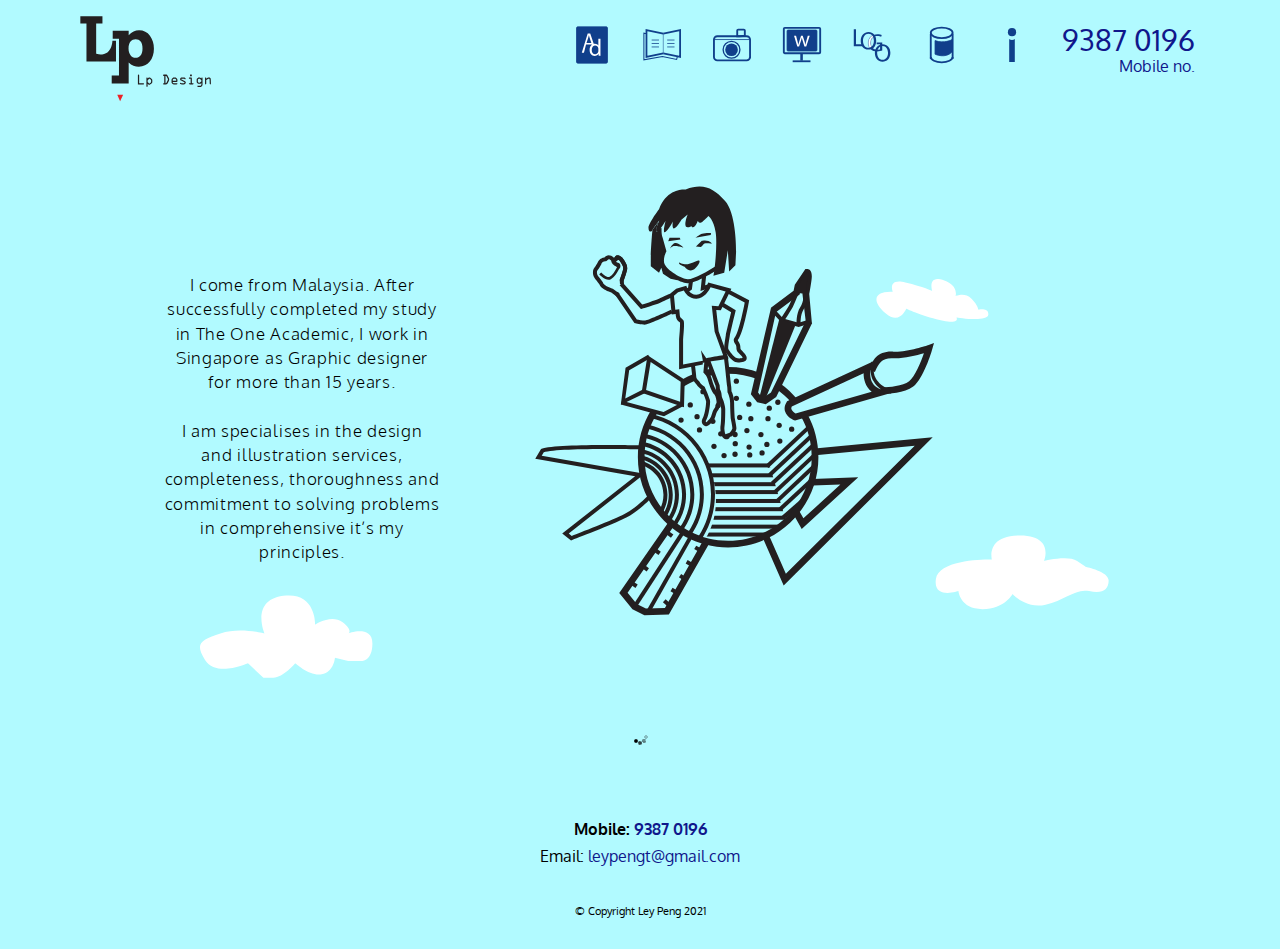
==== index.html @ 64c675ba "changefile" ====
<!doctype html>
<html lang="en">
  <head>
    <meta charset="utf-8">
    <meta http-equiv="X-UA-Compatible" content="IE=edge">
    <meta name="viewport" content="width=device-width, initial-scale=1">
    <title>Lp Design website</title>
    <link rel="stylesheet" href="css/bootstrap.min.css">
    <link rel="stylesheet" href="css/styles.css">
    <link href='https://fonts.googleapis.com/css?family=Oxygen:400,300,700' rel='stylesheet' type='text/css'>
    <link href='https://fonts.googleapis.com/css?family=Lora' rel='stylesheet' type='text/css'>
  </head>
<body>
  <header>
    <nav id="header-nav" class="navbar navbar-default">
      <div class="container">
        <div class="navbar-header">
          <a href="index.html" class="pull-left">
            <div id="logo-img"></div>
          </a>

          <button type="button" class="navbar-toggle collapsed" data-toggle="collapse" data-target="#collapsable-nav" aria-expanded="false">
            <span class="sr-only">Toggle navigation</span>
            <span class="icon-bar"></span>
            <span class="icon-bar"></span>
            <span class="icon-bar"></span>
          </button>
        </div>

        <div id="collapsable-nav" class="collapse navbar-collapse">
           <ul id="nav-list" class="nav navbar-nav navbar-right">
            <li>
              <a href="#">
                <img src="link/ad.svg" alt="info" width="40px" height="40px"><br class="hidden-xs"></a>
            </li>
             <li>
              <a href="#">
                <img src="link/booklet.svg" alt="info" width="40px" height="40px"><br class="hidden-xs"></a>
            </li>
            <li>
              <a href="#">
                <img src="link/camera.svg" alt="info" width="40px" height="40px"><br class="hidden-xs"></a>
            </li>
             <li>
              <a href="#">
                <img src="link/www.svg" alt="info" width="40px" height="40px"><br class="hidden-xs"></a>
            </li>

            <li>
              <a href="#">
                <img src="link/logo.svg" alt="info" width="40px" height="40px"><br class="hidden-xs"></a>
            </li>
            <li>
              <a href="#">
                <img src="link/packaging.svg" alt="info" width="40px" height="40px"><br class="hidden-xs"></a>
            </li>
            <li>
              <a href="menu-categories.html">
                <img src="link/info.svg" alt="info" width="40px" height="40px"><br class="hidden-xs"></a>
            </li>
            <li id="phone" class="visible-md visible-lg">
              <a href="tel:410-602-5008">
                <span>9387 0196</span></a><div>Mobile no.</div>
            </li>
          </ul><!-- #nav-list -->
        </div><!-- .collapse .navbar-collapse -->
      </div><!-- .container -->
    </nav><!-- #header-nav -->
  </header>

  <div id="main-content" class="container">
  	<div class="jumbotron">
      <section id="intro" class="row col-md-4 col-sm-6 col-xs-12"><p> I come from Malaysia. After successfully completed my study in The One Academic, I work in Singapore as Graphic designer for more than 15 years.<br><br>I am specialises in the design and illustration services, completeness, thoroughness and commitment to solving problems in comprehensive it’s my principles. </p>
      </section>
    <div>
      <img id="girl" src="link/girlglobe.svg" alt="Picture of globe">
    </div>
    <div class="cloud"> 
      <img id="cloud1" src="link/cloud.svg" alt="cloud1">
    </div>

        <div class="cloud2"> 
      <img id="cloud2" src="link/cloud2.svg" alt="cloud2">
    </div>

            <div class="cloud2" >
      <img id="cloud3" src="link/cloud3.svg" alt="cloud3">
    </div>
  </div><!-- close jumbotron -->
</div><!-- close container -->

<div id="slider" class="slideshow-contain">

</div> <!-- End slideshow-contain -->

<footer class="panel-footer">
    <div class="container">
      <div class="row">
        <section id="hours" class="col-lg-12">
          <span>Mobile: <a href="tel: 93870196">9387 0196</a></span><br>
          <hr class="visible-xs">
        </section>
        <section id="email" class="col-lg-12">
          <span>Email: <a href="mailto:leypengt@gmail.com">leypengt@gmail.com</a></span><br>

          <hr class="visible-xs">
        </section>
      </div>
      <div id="copyright" class="text-center">&copy; Copyright Ley Peng 2021</div>
    </div>
  </footer>

  <!-- jQuery (Bootstrap JS plugins depend on it) -->
  <script src="js/jquery-2.1.4.min.js"></script>
  <script src="js/bootstrap.min.js"></script>
  <script src="js/script.js"></script>
  <script src="js/script2.js"></script>
</body>
</html>
---- css/styles.css ----
body {
  font-size: 16px;
  color:black;
  background-color: #B1FAFF;
  font-family: 'Oxygen', sans-serif;
}

a {
  color: #10178B;
  text-decoration: none;
}

a:hover {
  color: #219CF7;
  text-decoration: none;

}

#copyright {
  font-size: .7em;
}

/** HEADER **/
  .container {
    background-color: #B1FAFF; 
  }

  div.slideshow-container {
    background-color:black;
    width:140%;
  }

.navbar-default {
  background-color: #B1FAFF;
}

.jumbotron {
  background-color: #B1FAFF;
}


#header-nav {
  border-radius: 0;
  border: 0;
}

#logo-img {
  background: url('../link/Lplogo.svg') no-repeat;
  width: 150px;
  height: 100px;
  margin: 10px 15px 10px 0;
}

#nav-list {
  margin-top: 10px;
}
#nav-list a {
  color: #10178B;
  text-align: center;
}
#nav-list a:hover {
  background: #FEF17F;
}
#nav-list a span {
  font-size: 1.8em;
}

#phone {
  margin-top: 5px;
}
#phone a { /* Phone number */
  text-align: right;
  padding-bottom: 0;
}
#phone div { /* Mobile No. */
  color: #10178B;
  text-align: right;
  padding-right: 15px;
}

.navbar-header button.navbar-toggle, .navbar-header .icon-bar {
  border: 1px solid #F79C21;
}
.navbar-header button.navbar-toggle {
  clear: both;
  margin-top: -30px;
}

section#intro p {
  text-align: center;
  margin-top:5em;
  margin-left:2em;
  font-size:17px;
  letter-spacing: .7px;
  color: black;
}

img#girl {
  width:50%;
  margin-top:-10px;
  margin-left:auto;
  margin-right:auto;
  padding-left:5em;
}

/* END HEADER */

/* body */
img#cloud1 {
  position: relative;
  float: right;
  top:-350px;
  right:10em;
}

img#cloud2 {
  position: relative;
  float: left;
  top:-40px;
  left:4em;
}

img#cloud3 {
  position: relative;
  float: right;
  top:-100px;
  right:-5em;
}
/* FOOTER */
.row {
  text-align: center;
}

.panel-footer {
  margin-top: 30px;
  padding-top: 35px;
  padding-bottom: 30px;
  background-color: #B1FAFF;
  border-top: 0;
}
.panel-footer div.row {
  margin-bottom: 35px;
}
#hours, #address {
  line-height: 2;
}
#hours > span, #address > span {
  font-size: 1em;
  font-weight: bold;
}
#address p {
  color: black;
  font-size: .8em;
  line-height: 1.8;
}
#testimonials {
  font-style: italic;
}
#testimonials p:nth-child(2) {
  margin-top: 25px;
}
/* END FOOTER */



/* HOME PAGE */
.container .jumbotron {
}

#menu-tile, #specials-tile, #map-tile {
  height: 250px;
  width: 100%;
  margin-bottom: 15px;
  position: relative;
  border: 2px solid #3F0C1F;
  overflow: hidden;
}
#menu-tile:hover, #specials-tile:hover, #map-tile:hover {
  box-shadow: 0 1px 5px 1px #cccccc;
}
#menu-tile {
  background: url('../images/menu-tile.jpg') no-repeat;
  background-position: center;
}
#specials-tile {
  background: url('../images/specials-tile.jpg') no-repeat;
  background-position: center;
}
#menu-tile span, #specials-tile span, #map-tile span {
  position: absolute;
  bottom: 0;
  right: 0;
  width: 100%;
  text-align: center;
  font-size: 1.6em;
  text-transform: uppercase;
  background-color: #000;
  color: #fff;
  opacity: .8;
}

/* END HOME PAGE */

/* slide */
* {box-sizing: border-box}
.mySlides2 {display: none}
img {vertical-align: middle;}


/* Slideshow container */
div.slidebar {
  background-color: black;
  display: block;
  padding-top: 20px;
  padding-bottom: 20px;
  width: 100%;
  height: 120%;
}

div #first .mySlides2 {display: visibility}

.slideshow-container {
  max-width: 1000px;
  position: relative;
  margin: auto;
}

/* Next & previous buttons */
.prev, .next {
  cursor: pointer;
  position: absolute;
  top: 50%;
  width: auto;
  padding: 16px;
  margin-top: -22px;
  color: white;
  font-weight: bold;
  font-size: 18px;
  transition: 0.6s ease;
  border-radius: 0 3px 3px 0;
  user-select: none;
}

/* Position the "next button" to the right */
.next {
  right: 0;
  border-radius: 3px 0 0 3px;
}

/* On hover, add a grey background color */
.prev:hover, .next:hover {
  background-color: #f1f1f1;
  color: black;
}
/* End slide*/

/********** Large devices only **********/

/********** Medium devices only **********/
@media (min-width: 992px) and (max-width: 1199px) {
    section#intro p {
  box-sizing: 200px;
  margin-top:3em;
  margin-left:0;
  font-size:16px;
  letter-spacing: .7px;
  color: black;
}

img#girl {
  width:53%;
  margin-top:10px;
  margin-left:auto;
  margin-right:auto;
  padding-left:5em;
}
}


  

/********** Small devices only **********/
@media (min-width: 768px) and (max-width: 991px) {

  section#intro p {
  box-sizing: 200px;
  margin-top:3em;
  margin-left:0;
  font-size:16px;
  letter-spacing: .7px;
  color: black;
}

img#girl {
  width:52%;
  margin-top:0 ;
  margin-left:auto;
  margin-right:auto;
  padding-left:0;
}

  img#cloud1 {
    size:100px;
    position: relative;
    float: right;
    top:-400px;
    left:-1em;
    }

img#cloud2 {
  width:8em;
  position: relative;
  float: right;
  top:10px;
  left:10em;
}

img#cloud3 {
  width:10em;
  position: relative;
  float: right;
  top:20px;
  right:4em;
}
}

/********** Extra small devices only **********/
@media (max-width: 767px) {

  div #logo-img {
  background: url('../link/Lplogo.svg') no-repeat;
  padding-left: 10px;
  width: 150px;
  height: 100px;
  margin: 10px 25px 10px 0;
}

   section#intro p {
  box-sizing: 200px;
  padding-left:8px;
  margin-top:-1em;
  margin-left:auto;
  margin-right:auto;
  font-size:16px;
  letter-spacing: .7px;
  color: black;
}

  img#girl {
  width:90%;
  margin-top:25px ;
  margin-left:auto;
  margin-right:auto;
  padding-top: 10px;
}

  img#cloud1 {
  width:4em;
  position: relative;
  float:right;
  right:2em;
}

img#cloud2 {
  width:9em;
  position: relative;
  float:left;
  left:-1em;
  
}

img#cloud3 {
  width:8em;
  position: relative;
  float:right;
  right:-4em;
}


  #collapsable-nav a { /* Collapsed nav menu text */
    font-size: 1.2em;
  }
  #collapsable-nav a span { /* Collapsed nav menu glyph */
    font-size: 1em;
    margin-right: 5px;
  }


  /* End Header */



  /* Home Page */
  .container .jumbotron {
    margin-top: 30px;
    padding: 0;
  }
  #menu-tile, #specials-tile {
    width: 360px;
    margin: 0 auto 15px;
  }
}


/********** Super extra small devices Only :-) (e.g., iPhone 4) **********/
@media (max-width: 479px) {

  #logo-img {
  background: url('../link/Lplogo.svg') no-repeat;
  width: 150px;
  height: 100px;
  margin: 10px 15px 10px 0;
}

    section#intro p {
  box-sizing: 200px;
  padding-left:10px;
  margin-top:-1em;
  margin-left:auto;
  margin-right:auto;
  font-size:16px;
  letter-spacing: .7px;
  color: black;
}

  img#girl {
  position: relative;
  float:right;
  right:2.4em;
  margin-left:auto;
  margin-right:auto;
  width:100%;
  margin-top:0 ;
}

  img#cloud1 {
  width:3em;
  position: relative;
  float:right;
  top:-13em;

}

img#cloud2 {
  width:5em;
  position: relative;
  float:left;
  
}

img#cloud3 {
   width:5.5em;
  position: relative;
  float:right;
  top:-30px;
  left:.5em;
}

  /* Header */
  .navbar-brand h1 { /* Restaurant name */
    padding-top: 5px;
    font-size: 6vw;
  }
  /* End Header */
  
  /* Home page */
  #menu-tile, #specials-tile {
    width: 280px;
    margin: 0 auto 15px;
  }
}
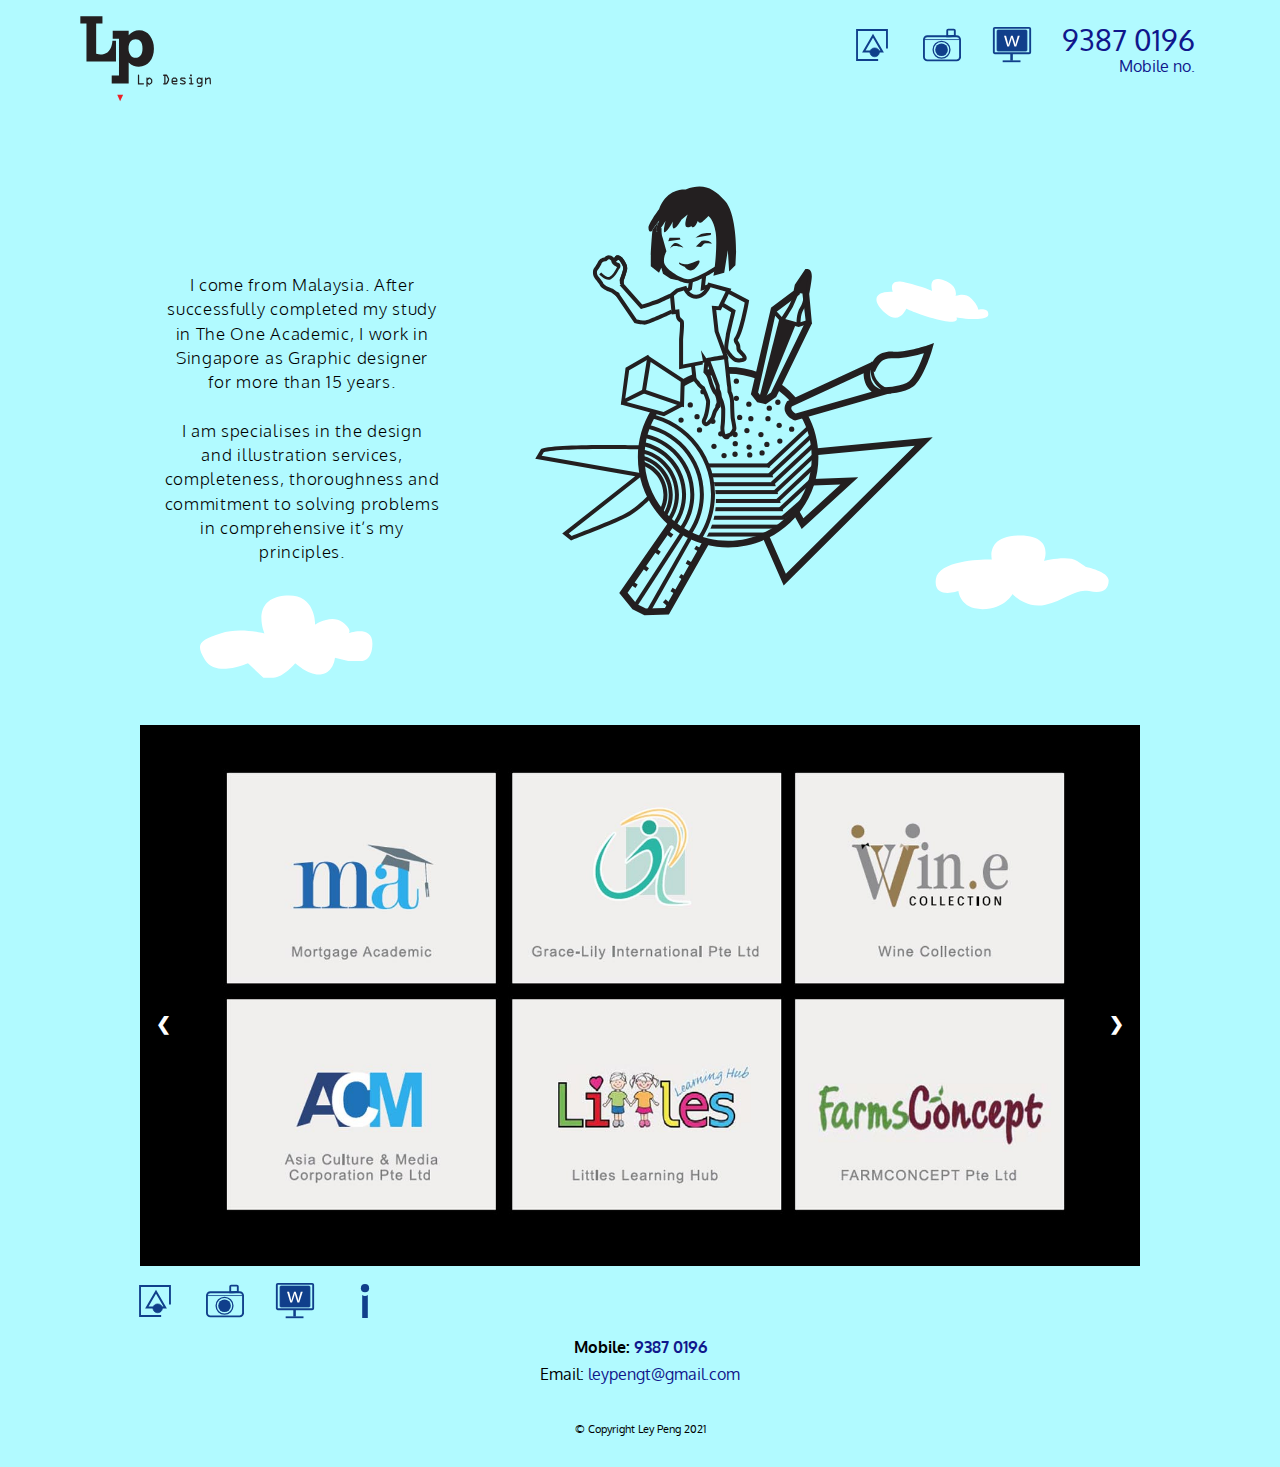
==== commit ade39827: "movefile" ====
--- a/index.html
+++ b/index.html
@@ -30,33 +30,16 @@
         <div id="collapsable-nav" class="collapse navbar-collapse">
            <ul id="nav-list" class="nav navbar-nav navbar-right">
             <li>
-              <a href="#">
-                <img src="link/ad.svg" alt="info" width="40px" height="40px"><br class="hidden-xs"></a>
+              <a href="index.html#slider">
+                <img src="link/artwork.svg" alt="info" width="40px" height="40px"><br class="hidden-xs"></a>
+            </li>
+            <li>
+              <a href="photo.html#slider">
+                <img src="link/camera.svg" alt="info" width="40px" height="40px"><br class="hidden-xs"></a>
             </li>
              <li>
-              <a href="#">
-                <img src="link/booklet.svg" alt="info" width="40px" height="40px"><br class="hidden-xs"></a>
-            </li>
-            <li>
-              <a href="#">
-                <img src="link/camera.svg" alt="info" width="40px" height="40px"><br class="hidden-xs"></a>
-            </li>
-             <li>
-              <a href="#">
+              <a href="web.html#slider">
                 <img src="link/www.svg" alt="info" width="40px" height="40px"><br class="hidden-xs"></a>
-            </li>
-
-            <li>
-              <a href="#">
-                <img src="link/logo.svg" alt="info" width="40px" height="40px"><br class="hidden-xs"></a>
-            </li>
-            <li>
-              <a href="#">
-                <img src="link/packaging.svg" alt="info" width="40px" height="40px"><br class="hidden-xs"></a>
-            </li>
-            <li>
-              <a href="menu-categories.html">
-                <img src="link/info.svg" alt="info" width="40px" height="40px"><br class="hidden-xs"></a>
             </li>
             <li id="phone" class="visible-md visible-lg">
               <a href="tel:410-602-5008">
@@ -89,9 +72,108 @@
   </div><!-- close jumbotron -->
 </div><!-- close container -->
 
-<div id="slider" class="slideshow-contain">
+<div id="slider" class="slideshow-contain" >
+  <div class="slideshow-container">  
+
+  <div class="mySlides2" style="display:block;">
+    <img src="logo/6logo.jpg" style="width:100%"> 
+  </div> 
+
+  <div class="mySlides2" style="display:none;">
+    <img src="Ad/Ad.jpg" style="width:100%">
+  </div>
+
+    <div class="mySlides2" style="display:none;">
+    <img src="Ad/Chrismasleaflet.jpg" style="width:100%">
+  </div>
+
+    <div class="mySlides2" style="display:none;">
+    <img src="Ad/HoustonAd.jpg" style="width:100%">
+  </div>
+
+      <div class="mySlides2" style="display:none;">
+    <img src="Ad/jeanperry.jpg" style="width:100%">
+  </div>
+
+        <div class="mySlides2" style="display:none;">
+    <img src="Ad/leaflet.jpg" style="width:100%">
+  </div>
+
+          <div class="mySlides2" style="display:none;">
+    <img src="Ad/Rubbermaid.jpg" style="width:100%">
+  </div>
+  
+        <div class="mySlides2" style="display:none;">
+    <img src="Ad/outline.jpg" style="width:100%">
+  </div>
+
+          <div class="mySlides2" style="display:none;">
+    <img src="booklet/birdnestbooklettemplete.jpg" style="width:100%">
+  </div>
+
+            <div class="mySlides2" style="display:none;">
+    <img src="booklet/abalonecoverpage.jpg" style="width:100%">
+  </div>
+
+              <div class="mySlides2" style="display:none;">
+    <img src="booklet/abaloneinsidepage.jpg" style="width:100%">
+  </div>
+  
+  <div class="mySlides2" style="display:none;">
+    <img src="booklet/booklet2.jpg" style="width:100%">
+  </div>
+
+    <div class="mySlides2" style="display:none;">
+    <img src="packaging/birdetnestpack.jpg" style="width:100%">
+  </div>
+
+
+    <div class="mySlides2" style="display:none;">
+    <img src="packaging/Californiaabalone.jpg" style="width:100%">
+  </div>
+
+      <div class="mySlides2" style="display:none;">
+    <img src="packaging/tinlabel.jpg" style="width:100%">
+  </div>
+
+        <div class="mySlides2" style="display:none;">
+    <img src="packaging/Luwakcoffee.jpg" style="width:100%">
+  </div>
+  
+        <div class="mySlides2" style="display:none;">
+    <img src="packaging/Coffeepack.jpg" style="width:100%">
+  </div>
+  
+  
+
+
+  <a id="button1" class="prev  "  onclick="plusSlides(-1, 1)">&#10094;</a>
+  <a id="button2" class="next "  onclick="plusSlides(1, 1)">&#10095;</a>
+</div> <!-- End slide show -->
 
 </div> <!-- End slideshow-contain -->
+
+  <div id="nav-2a" class="container">
+	           <ul id="nav-2as" class="nav navbar-nav" >
+            <li >
+              <a href="index.html#slider">
+                <img src="link/artwork.svg" alt="info" width="40px" height="40px"><br class="hidden-xs"></a>
+            </li>
+            <li >
+              <a href="photo.html#slider">
+                <img src="link/camera.svg" alt="info" width="40px" height="40px"><br class="hidden-xs"></a>
+            </li>
+             <li >
+              <a href="web.html#slider">
+                <img src="link/www.svg" alt="info" width="40px" height="40px"><br class="hidden-xs"></a>
+            </li>
+            <li >
+              <a href="index.html">
+                <img src="link/info.svg" alt="info" width="40px" height="40px"><br class="hidden-xs"></a>
+            </li>
+          </ul><!-- #nav-list -->
+	</div>
+
 
 <footer class="panel-footer">
     <div class="container">
@@ -114,6 +196,5 @@
   <script src="js/jquery-2.1.4.min.js"></script>
   <script src="js/bootstrap.min.js"></script>
   <script src="js/script.js"></script>
-  <script src="js/script2.js"></script>
 </body>
 </html>
--- a/css/styles.css
+++ b/css/styles.css
@@ -25,10 +25,6 @@
     background-color: #B1FAFF; 
   }
 
-  div.slideshow-container {
-    background-color:black;
-    width:140%;
-  }
 
 .navbar-default {
   background-color: #B1FAFF;
@@ -42,6 +38,11 @@
 #header-nav {
   border-radius: 0;
   border: 0;
+}
+
+#movie{
+  margin:auto;
+  text-align: center;
 }
 
 #logo-img {
@@ -208,14 +209,6 @@
 
 
 /* Slideshow container */
-div.slidebar {
-  background-color: black;
-  display: block;
-  padding-top: 20px;
-  padding-bottom: 20px;
-  width: 100%;
-  height: 120%;
-}
 
 div #first .mySlides2 {display: visibility}
 
@@ -232,7 +225,7 @@
   top: 50%;
   width: auto;
   padding: 16px;
-  margin-top: -22px;
+  margin-top: 0;
   color: white;
   font-weight: bold;
   font-size: 18px;
@@ -240,6 +233,33 @@
   border-radius: 0 3px 3px 0;
   user-select: none;
 }
+
+
+
+div#nav-2 {
+  cursor: pointer;
+  position: absolute;
+  bottom: 0;
+  right: 0;
+  width:100%;
+  text-align: center;
+  background-color; #000;
+  opacity: .8;
+}
+
+
+ul#nav-2as.nav.navbar-nav {
+  cursor: pointer;
+  position: absolute;
+  margin-left: 30px;
+    margin-right: 30px;
+    padding-left: 20px;
+  width:100%;
+  text-align: center;
+  background-color; #000;
+}
+
+
 
 /* Position the "next button" to the right */
 .next {
@@ -324,6 +344,12 @@
 }
 }
 
+
+
+
+
+
+
 /********** Extra small devices only **********/
 @media (max-width: 767px) {
 
@@ -389,6 +415,22 @@
   /* End Header */
 
 
+/* button botttom */
+  ul#nav-2as.nav.navbar-nav {
+  cursor: pointer;
+  position: absolute;
+  margin-left: 0px;
+    margin-right: 0px;
+    padding-left: 0;
+  width:15%;
+  text-align: center;
+  background-color; #000;
+}
+
+
+
+
+
 
   /* Home Page */
   .container .jumbotron {
@@ -404,6 +446,20 @@
 
 /********** Super extra small devices Only :-) (e.g., iPhone 4) **********/
 @media (max-width: 479px) {
+
+
+/* button botttom */
+  ul#nav-2as.nav.navbar-nav {
+  cursor: pointer;
+  position: absolute;
+  margin-left: 0px;
+    margin-right: 0px;
+    padding-left: 0;
+  width:18%;
+  text-align: center;
+  background-color; #000;
+}
+
 
   #logo-img {
   background: url('../link/Lplogo.svg') no-repeat;
@@ -455,6 +511,13 @@
   top:-30px;
   left:.5em;
 }
+
+#movie{
+  size:80%;
+  margin:auto;
+  text-align: center;
+}
+
 
   /* Header */
   .navbar-brand h1 { /* Restaurant name */
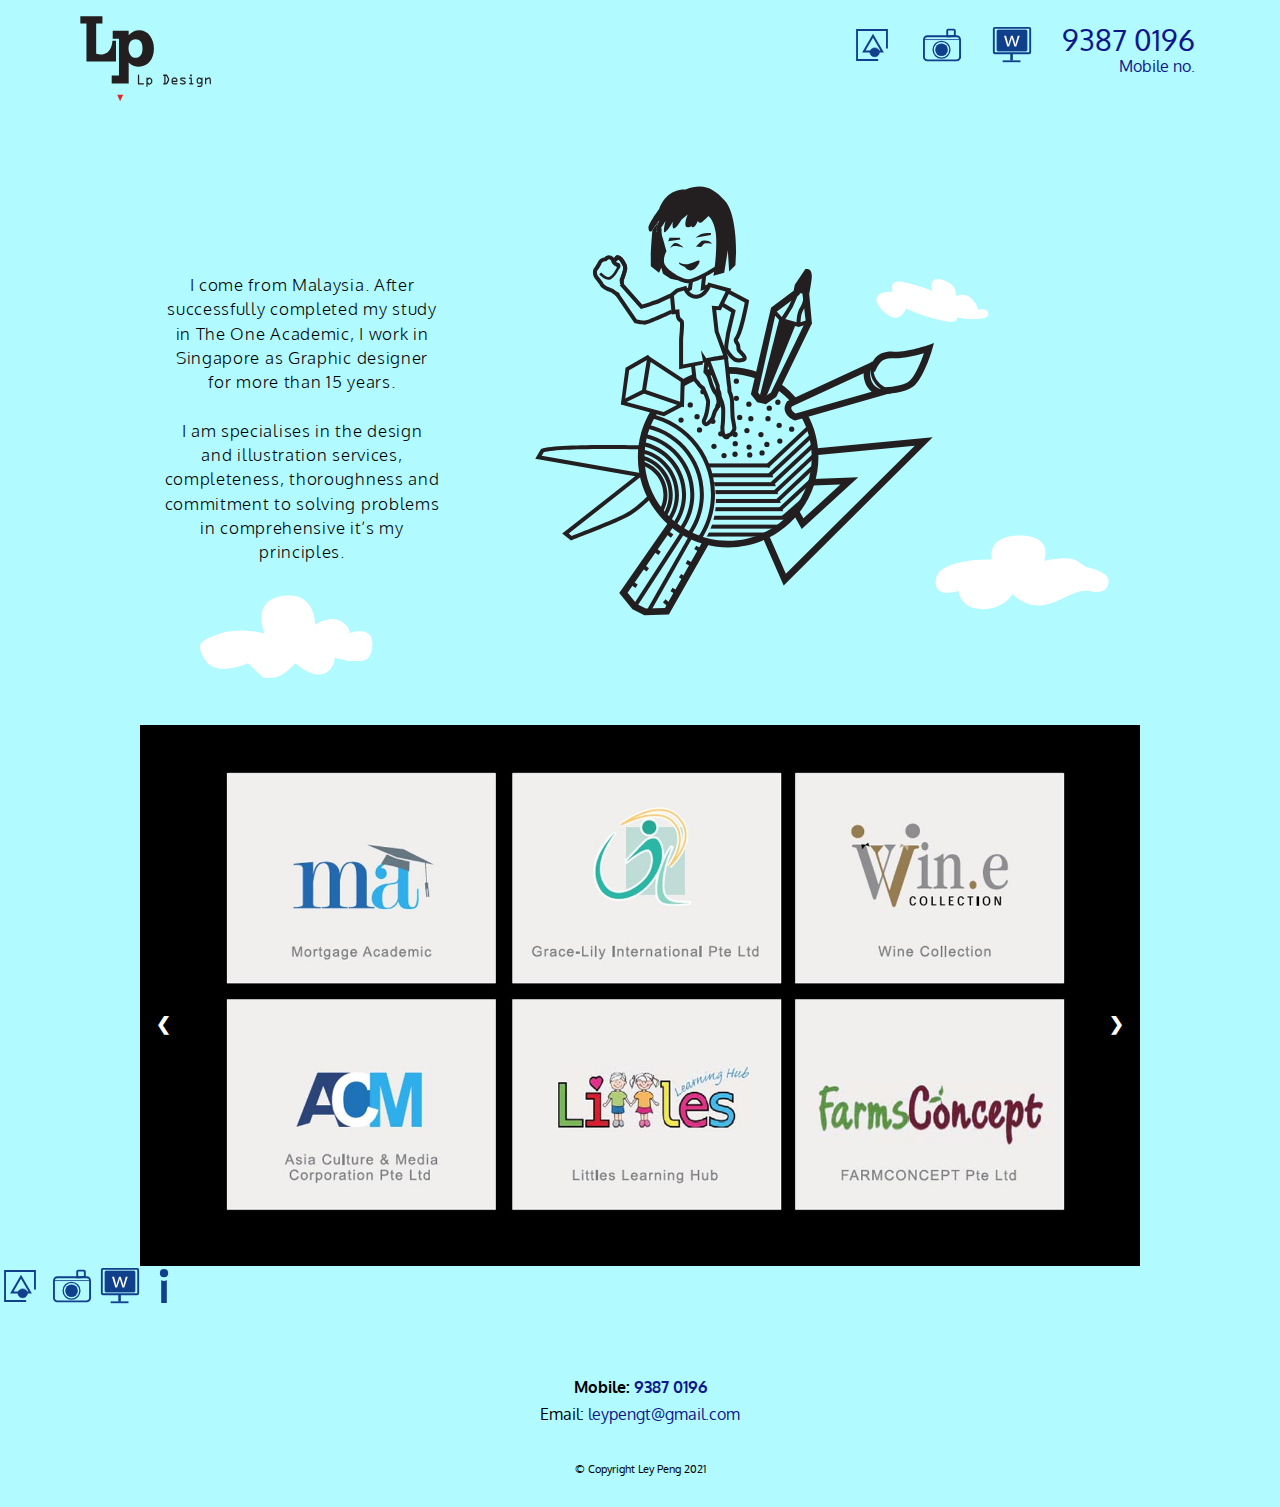
==== commit 75dd5d9e: "Update index.html" ====
--- a/index.html
+++ b/index.html
@@ -153,25 +153,20 @@
 
 </div> <!-- End slideshow-contain -->
 
-  <div id="nav-2a" class="container">
-	           <ul id="nav-2as" class="nav navbar-nav" >
-            <li >
+  <div ><!-- small button -->
+	           <section id="bbuttom">
               <a href="index.html#slider">
-                <img src="link/artwork.svg" alt="info" width="40px" height="40px"><br class="hidden-xs"></a>
-            </li>
-            <li >
+                <img src="link/artwork.svg" alt="info" width="40px" height="40px"></a> &nbsp
+           
               <a href="photo.html#slider">
-                <img src="link/camera.svg" alt="info" width="40px" height="40px"><br class="hidden-xs"></a>
-            </li>
-             <li >
+                <img src="link/camera.svg" alt="info" width="40px" height="40px"></a>&nbsp
+           
               <a href="web.html#slider">
-                <img src="link/www.svg" alt="info" width="40px" height="40px"><br class="hidden-xs"></a>
-            </li>
-            <li >
+                <img src="link/www.svg" alt="info" width="40px" height="40px"></a>
+        
               <a href="index.html">
-                <img src="link/info.svg" alt="info" width="40px" height="40px"><br class="hidden-xs"></a>
-            </li>
-          </ul><!-- #nav-list -->
+                <img src="link/info.svg" alt="info" width="40px" height="40px"></a>
+            </section>
 	</div>
 
 
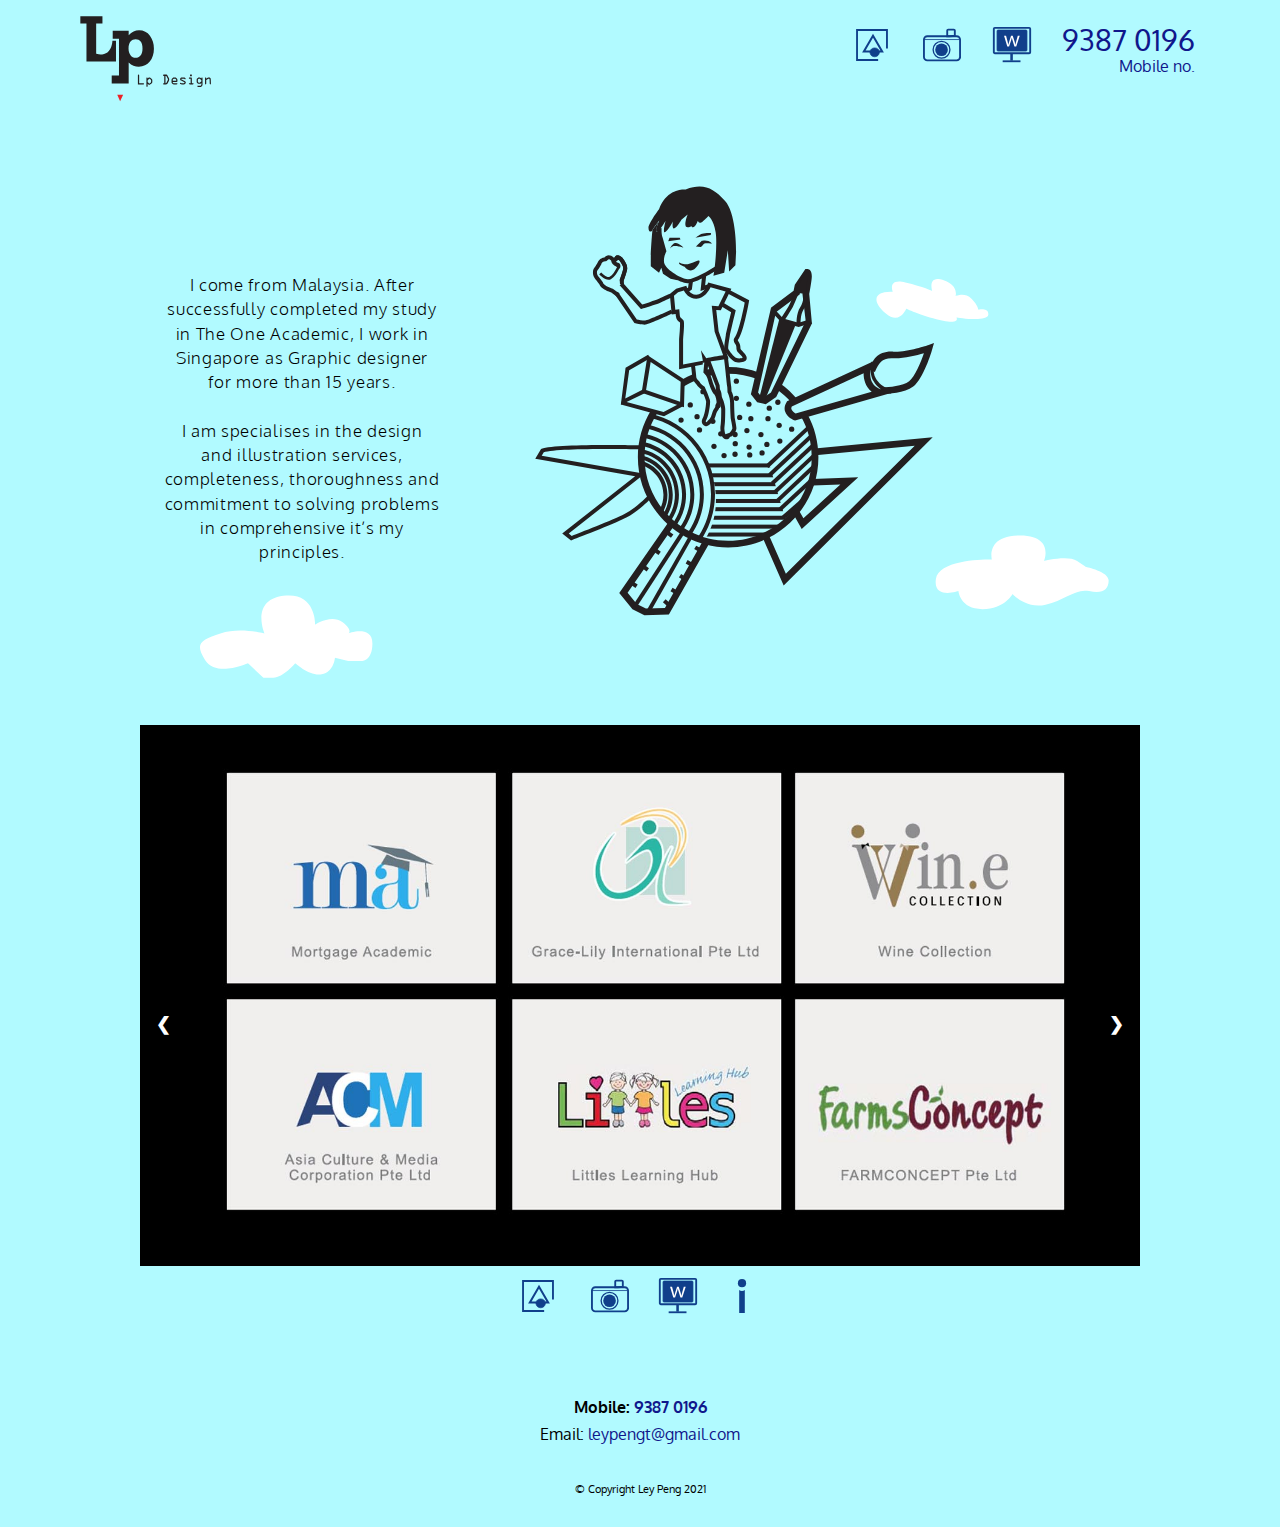
==== commit e1786b72: "add pages" ====
--- a/index.html
+++ b/index.html
@@ -143,6 +143,22 @@
         <div class="mySlides2" style="display:none;">
     <img src="packaging/Coffeepack.jpg" style="width:100%">
   </div>
+	  
+	            <div class="mySlides2" style="display:none;">
+          <img src="webl/A5Handyman-01.jpg" style="width:100%">
+          </div>
+
+                    <div class="mySlides2" style="display:none;">
+          <img src="webl/A5size-01.jpg" style="width:100%">
+          </div>
+
+                    <div class="mySlides2" style="display:none;">
+          <img src="webl/lorry-02.jpg" style="width:100%">
+          </div>
+
+                              <div class="mySlides2" style="display:none;">
+          <img src="webl/lorry-05.jpg" style="width:100%">
+          </div>
   
   
 
--- a/css/styles.css
+++ b/css/styles.css
@@ -127,6 +127,18 @@
   top:-100px;
   right:-5em;
 }
+
+/* bottom button */
+#bbuttom {
+  Display: block;
+  text-align: center;
+}
+
+#bbuttom img{
+margin:10px;
+size:.7em;
+}
+
 /* FOOTER */
 .row {
   text-align: center;
@@ -248,16 +260,7 @@
 }
 
 
-ul#nav-2as.nav.navbar-nav {
-  cursor: pointer;
-  position: absolute;
-  margin-left: 30px;
-    margin-right: 30px;
-    padding-left: 20px;
-  width:100%;
-  text-align: center;
-  background-color; #000;
-}
+
 
 
 
@@ -415,17 +418,6 @@
   /* End Header */
 
 
-/* button botttom */
-  ul#nav-2as.nav.navbar-nav {
-  cursor: pointer;
-  position: absolute;
-  margin-left: 0px;
-    margin-right: 0px;
-    padding-left: 0;
-  width:15%;
-  text-align: center;
-  background-color; #000;
-}
 
 
 
@@ -448,17 +440,6 @@
 @media (max-width: 479px) {
 
 
-/* button botttom */
-  ul#nav-2as.nav.navbar-nav {
-  cursor: pointer;
-  position: absolute;
-  margin-left: 0px;
-    margin-right: 0px;
-    padding-left: 0;
-  width:18%;
-  text-align: center;
-  background-color; #000;
-}
 
 
   #logo-img {
@@ -493,7 +474,7 @@
   width:3em;
   position: relative;
   float:right;
-  top:-13em;
+  top:-17em;
 
 }
 
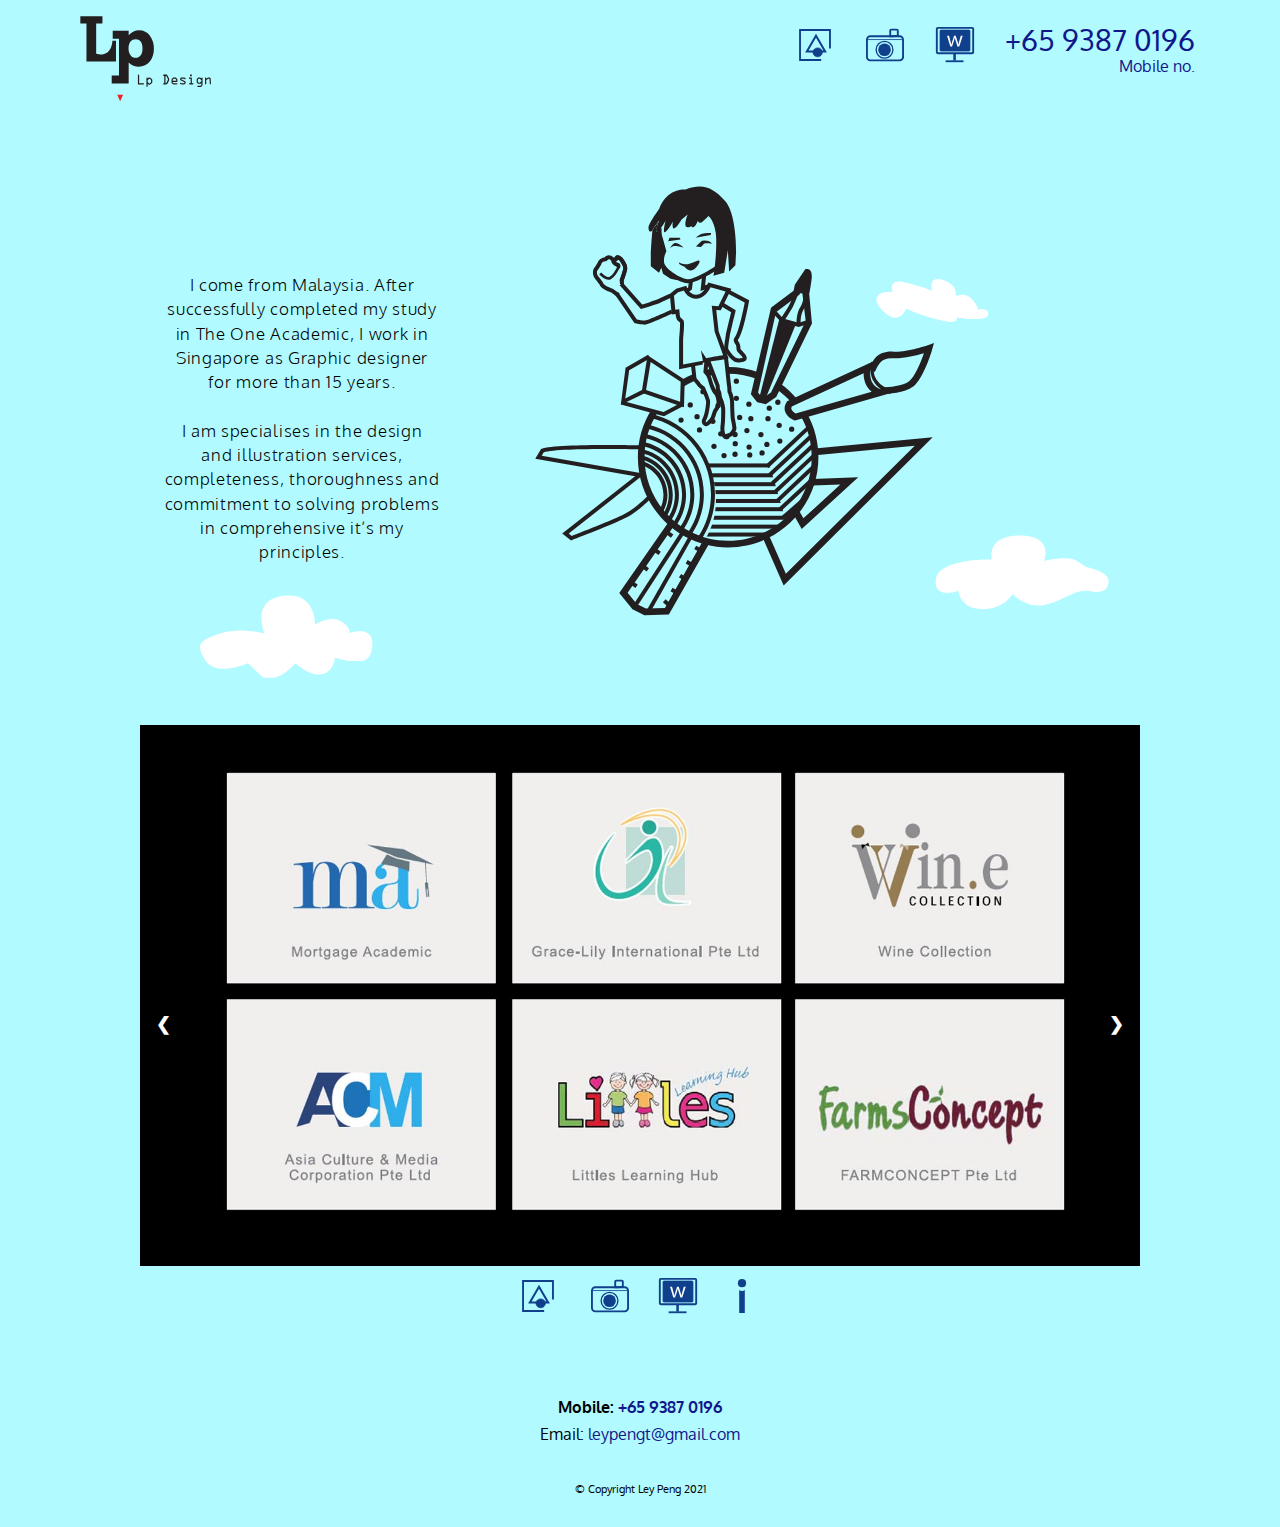
==== commit 5f9be4ad: "Update index.html" ====
--- a/index.html
+++ b/index.html
@@ -43,7 +43,7 @@
             </li>
             <li id="phone" class="visible-md visible-lg">
               <a href="tel:410-602-5008">
-                <span>9387 0196</span></a><div>Mobile no.</div>
+                <span>+65 9387 0196</span></a><div>Mobile no.</div>
             </li>
           </ul><!-- #nav-list -->
         </div><!-- .collapse .navbar-collapse -->
@@ -143,23 +143,7 @@
         <div class="mySlides2" style="display:none;">
     <img src="packaging/Coffeepack.jpg" style="width:100%">
   </div>
-	  
-	            <div class="mySlides2" style="display:none;">
-          <img src="webl/A5Handyman-01.jpg" style="width:100%">
-          </div>
-
-                    <div class="mySlides2" style="display:none;">
-          <img src="webl/A5size-01.jpg" style="width:100%">
-          </div>
-
-                    <div class="mySlides2" style="display:none;">
-          <img src="webl/lorry-02.jpg" style="width:100%">
-          </div>
-
-                              <div class="mySlides2" style="display:none;">
-          <img src="webl/lorry-05.jpg" style="width:100%">
-          </div>
-  
+	 
   
 
 
@@ -190,7 +174,7 @@
     <div class="container">
       <div class="row">
         <section id="hours" class="col-lg-12">
-          <span>Mobile: <a href="tel: 93870196">9387 0196</a></span><br>
+          <span>Mobile: <a href="tel: +6593870196">+65 9387 0196</a></span><br>
           <hr class="visible-xs">
         </section>
         <section id="email" class="col-lg-12">
--- a/css/styles.css
+++ b/css/styles.css
@@ -1,3 +1,11 @@
+#zoomout {display: block;
+text-align: center;
+width: -2em;}
+
+.webd {text-align: center;
+padding-top: 1em;
+padding-bottom: 3em;}
+
 body {
   font-size: 16px;
   color:black;
@@ -316,7 +324,7 @@
 
 img#girl {
   width:52%;
-  margin-top:0 ;
+  margin-top:0Â ;
   margin-left:auto;
   margin-right:auto;
   padding-left:0;
@@ -377,7 +385,7 @@
 
   img#girl {
   width:90%;
-  margin-top:25px ;
+  margin-top:25pxÂ ;
   margin-left:auto;
   margin-right:auto;
   padding-top: 10px;
@@ -467,7 +475,7 @@
   margin-left:auto;
   margin-right:auto;
   width:100%;
-  margin-top:0 ;
+  margin-top:0Â ;
 }
 
   img#cloud1 {
@@ -513,4 +521,3 @@
     margin: 0 auto 15px;
   }
 }
-
